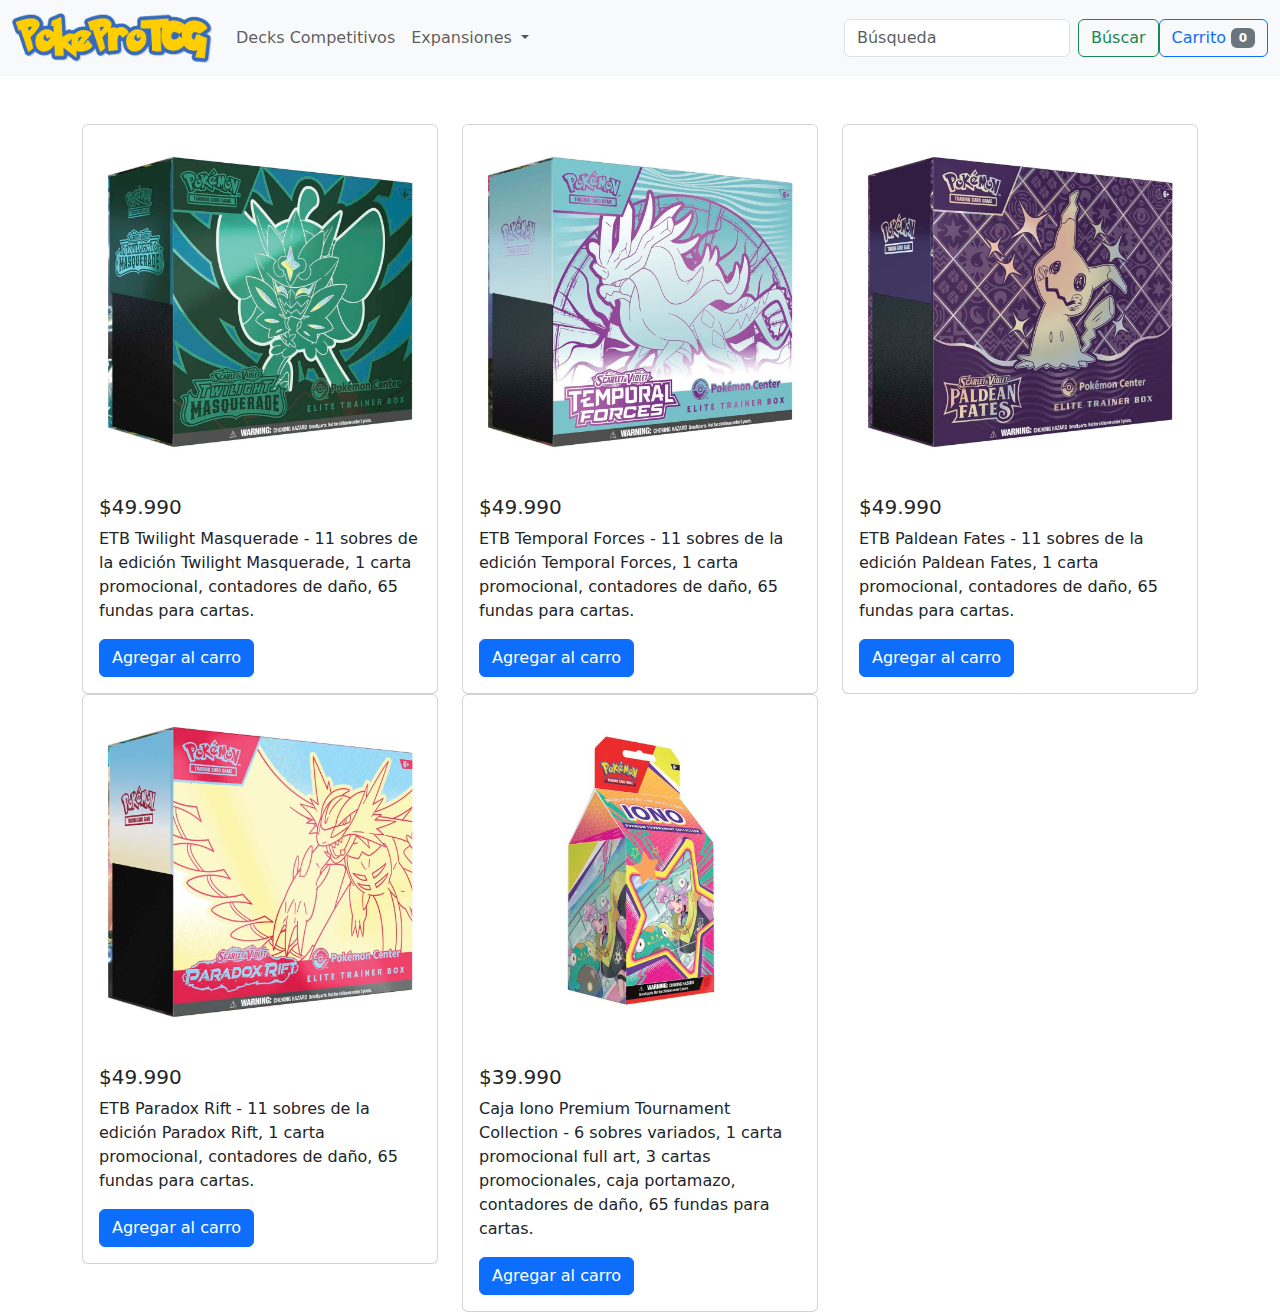
==== index.html @ 8c2c140b "Avance Proyecto" ====
<!doctype html>
<html lang="en">
  <head>
    <meta charset="utf-8">
    <meta name="viewport" content="width=device-width, initial-scale=1">
    <title>PokeProTCG</title>
    <link href="https://cdn.jsdelivr.net/npm/bootstrap@5.3.3/dist/css/bootstrap.min.css" rel="stylesheet" integrity="sha384-QWTKZyjpPEjISv5WaRU9OFeRpok6YctnYmDr5pNlyT2bRjXh0JMhjY6hW+ALEwIH" crossorigin="anonymous">
    <script src="https://cdn.jsdelivr.net/npm/bootstrap@5.3.3/dist/js/bootstrap.bundle.min.js" integrity="sha384-YvpcrYf0tY3lHB60NNkmXc5s9fDVZLESaAA55NDzOxhy9GkcIdslK1eN7N6jIeHz" crossorigin="anonymous"></script>
    <style>
        .cart-container {
            position: fixed;
            right: 20px;
            top: 70px;
            width: 300px;
            background: white;
            border: 1px solid #ddd;
            padding: 20px;
            box-shadow: 0 0 10px rgba(0,0,0,0.1);
            display: none; /* Initially hidden */
        }
    </style>
  </head>
  <body>
    <!-- INICIO BARRA DE NAVEGACION-->
    <div id="barra_navegacion">
        <nav class="navbar navbar-expand-lg bg-body-tertiary">
            <div class="container-fluid">
              <a class="navbar-brand" href="http://127.0.0.1:3000/index.html?#"><img src="img/pokeprotcgimg.png" alt="PokeProTCG" width="200" height="50"></a>
              <button class="navbar-toggler" type="button" data-bs-toggle="collapse" data-bs-target="#navbarSupportedContent" aria-controls="navbarSupportedContent" aria-expanded="false" aria-label="Toggle navigation">
                <span class="navbar-toggler-icon"></span>
              </button>
              <div class="collapse navbar-collapse" id="navbarSupportedContent">
                <ul class="navbar-nav me-auto mb-2 mb-lg-0">
                  <li class="nav-item">
                    <a class="nav-link" target="_blank" href="https://limitlesstcg.com/decks" href="#">Decks Competitivos</a>
                  </li>
                  <li class="nav-item dropdown">
                    <a class="nav-link dropdown-toggle" href="#" role="button" data-bs-toggle="dropdown" aria-expanded="false">
                      Expansiones
                    </a>
                    <ul class="dropdown-menu">
                      <li><a class="dropdown-item" target="_blank" href="https://tcg.pokemon.com/en-us/expansions/twilight-masquerade/" href="#">Twilight Masquerade</a></li>
                      <li><a class="dropdown-item" target="_blank" href="https://tcg.pokemon.com/en-us/expansions/temporal-forces/" href="#">Temporal Forces</a></li>
                      <li><a class="dropdown-item" target="_blank" href="https://tcg.pokemon.com/en-us/expansions/paldean-fates/" href="#">Paldean Fates</a></li>
                      <li><a class="dropdown-item" target="_blank" href="https://tcg.pokemon.com/en-us/expansions/paradox-rift/" href="#">Paradox Rift</a></li>
                      <li><a class="dropdown-item" target="_blank" href="https://tcg.pokemon.com/en-us/expansions/151/" href="#">151</a></li>
                      <li><a class="dropdown-item" target="_blank" href="https://tcg.pokemon.com/en-us/expansions/obsidian-flames/" href="#">Obsidian Flames</a></li>
                      <li><a class="dropdown-item" target="_blank" href="https://tcg.pokemon.com/en-us/expansions/paldea-evolved/" href="#">Paldea Evolved</a></li>
                      <li><a class="dropdown-item" target="_blank" href="https://tcg.pokemon.com/en-us/expansions/scarlet-violet/" href="#">Scarlet & Violet</a></li>
                      <li><a class="dropdown-item" target="_blank" href="https://tcg.pokemon.com/en-us/expansions/crown-zenith/" href="#">Crown Zenith</a></li>
                      <li><a class="dropdown-item" target="_blank" href="https://tcg.pokemon.com/en-us/expansions/silver-tempest/" href="#">Silver Tempest</a></li>
                      <li><a class="dropdown-item" target="_blank" href="https://tcg.pokemon.com/en-us/expansions/lost-origin/" href="#">Lost Origin</a></li>
                      <li><a class="dropdown-item" target="_blank" href="https://tcg.pokemon.com/en-us/expansions/tcg-go/" href="#">Pokémon GO</a></li>
                      <li><a class="dropdown-item" target="_blank" href="https://tcg.pokemon.com/en-us/expansions/astral-radiance/" href="#">Astral Radiance</a></li>
                      <li><a class="dropdown-item" target="_blank" href="https://tcg.pokemon.com/en-us/expansions/brilliant-stars/" href="#">Brilliant Stars</a></li>
                    </ul>
                </ul>
                <form class="d-flex" role="search">
                  <input class="form-control me-2" type="Búsqueda" placeholder="Búsqueda" aria-label="Búsqueda">
                  <button class="btn btn-outline-success" type="submit">Búscar</button>
                </form>
                <button class="btn btn-outline-primary" type="button" id="cart-button">
                  Carrito <span id="cart-count" class="badge bg-secondary">0</span>
                </button>
              </div>
            </div>
          </nav>
    </div>
<!-- FIN BARRA DE NAVEGACION-->

<!-- INICIO PRODUCTOS EN VENTA-->
    <div class="container mt-5">
      <div class="row">
        <div class="col-md-4">
          <div class="card">
              <img src="img/etb twilight masquerade.jpg" class="card-img-top" alt="ETB Twilight Masquerade">
              <div class="card-body">
                <h5 class="card-title">$49.990</h5>
                <p class="card-text">ETB Twilight Masquerade - 11 sobres de la edición Twilight Masquerade, 1 carta promocional, contadores de daño, 65 fundas para cartas.</p>
                <button class="btn btn-primary add-to-cart" data-name="ETB Twilight Masquerade" data-price="49990">Agregar al carro</button>
              </div>
            </div>
        </div>
        <div class="col-md-4">
          <div class="card">
              <img src="img/etbtemporal.jpg" class="card-img-top" alt="ETB Temporal Forces">
              <div class="card-body">
                <h5 class="card-title">$49.990</h5>
                <p class="card-text">ETB Temporal Forces - 11 sobres de la edición Temporal Forces, 1 carta promocional, contadores de daño, 65 fundas para cartas.</p>
                <button class="btn btn-primary add-to-cart" data-name="ETB Temporal Forces" data-price="49990">Agregar al carro</button>
              </div>
            </div>
        </div>
        <div class="col-md-4">
          <div class="card">
              <img src="img/etbpaldean.jpg" class="card-img-top" alt="ETB Paldean Fates">
              <div class="card-body">
                <h5 class="card-title">$49.990</h5>
                <p class="card-text">ETB Paldean Fates - 11 sobres de la edición Paldean Fates, 1 carta promocional, contadores de daño, 65 fundas para cartas.</p>
                <button class="btn btn-primary add-to-cart" data-name="ETB Paldean Fates" data-price="49990">Agregar al carro</button>
              </div>
            </div>
        </div>
        <div class="col-md-4">
          <div class="card">
              <img src="img/etbparadox.jpg" class="card-img-top" alt="ETB Paradox Rift">
              <div class="card-body">
                <h5 class="card-title">$49.990</h5>
                <p class="card-text">ETB Paradox Rift - 11 sobres de la edición Paradox Rift, 1 carta promocional, contadores de daño, 65 fundas para cartas.</p>
                <button class="btn btn-primary add-to-cart" data-name="ETB Paradox Rift" data-price="49990">Agregar al carro</button>
              </div>
            </div>
        </div>
        <div class="col-md-4">
          <div class="card">
              <img src="img/iono.jpg" class="card-img-top" alt="Caja Iono Premium Tournament Collection">
              <div class="card-body">
                <h5 class="card-title">$39.990</h5>
                <p class="card-text">Caja Iono Premium Tournament Collection - 6 sobres variados, 1 carta promocional full art, 
                  3 cartas promocionales, caja portamazo, contadores de daño, 65 fundas para cartas.</p>
                <button class="btn btn-primary add-to-cart" data-name="Caja Iono Premium Tournament Collection" data-price="39990">Agregar al carro</button>
              </div>
            </div>
        </div>
      </div>
    </div>
    <!-- FIN PRODUCTOS EN VENTA-->

    <!-- INICIO CARRITO DE COMPRA-->
    <div class="cart-container" id="cart-container">
        <h5>Carrito de Compras</h5>
        <ul id="cart-items" class="list-group">
          <!-- Items added to the cart will appear here -->
        </ul>
        <div class="mt-3">
          <strong>Total: $<span id="cart-total">0</span></strong>
        </div>
        <button class="btn btn-success mt-2">Pagar</button>
    </div>
    

    <script>
      // JavaScript to handle cart functionality
      const cart = [];
const cartContainer = document.getElementById('cart-container');
const cartButton = document.getElementById('cart-button');
const cartCount = document.getElementById('cart-count');
const cartItems = document.getElementById('cart-items');
const cartTotal = document.getElementById('cart-total');

cartButton.addEventListener('click', () => {
  cartContainer.style.display = cartContainer.style.display === 'none' ? 'block' : 'none';
});

document.querySelectorAll('.add-to-cart').forEach(button => {
  button.addEventListener('click', () => {
    const name = button.getAttribute('data-name');
    const price = parseInt(button.getAttribute('data-price'));
    addToCart(name, price);
  });
});

function addToCart(name, price) {
  const item = cart.find(product => product.name === name);
  if (item) {
    item.quantity++;
  } else {
    cart.push({ name, price, quantity: 1 });
  }
  updateCart();
}

function removeFromCart(name) {
  const item = cart.find(product => product.name === name);
  if (item) {
    item.quantity--;
    if (item.quantity <= 0) {
      const index = cart.indexOf(item);
      cart.splice(index, 1);
    }
  }
  updateCart();
}

function updateCart() {
  cartCount.textContent = cart.reduce((acc, item) => acc + item.quantity, 0);
  cartItems.innerHTML = '';
  let total = 0;
  cart.forEach(item => {
    const li = document.createElement('li');
    li.classList.add('list-group-item', 'd-flex', 'justify-content-between', 'align-items-center');
    li.innerHTML = `${item.name} - $${item.price} x ${item.quantity}
      <div>
        <button class="btn btn-sm btn-outline-secondary" onclick="removeFromCart('${item.name}')">-</button>
        <button class="btn btn-sm btn-outline-secondary" onclick="addToCart('${item.name}', ${item.price})">+</button>
      </div>`;
    cartItems.appendChild(li);
    total += item.price * item.quantity;
  });
  cartTotal.textContent = total;
}

    </script>
    <!-- FIN CARRITO DE COMPRA-->
     
  </body>
</html>
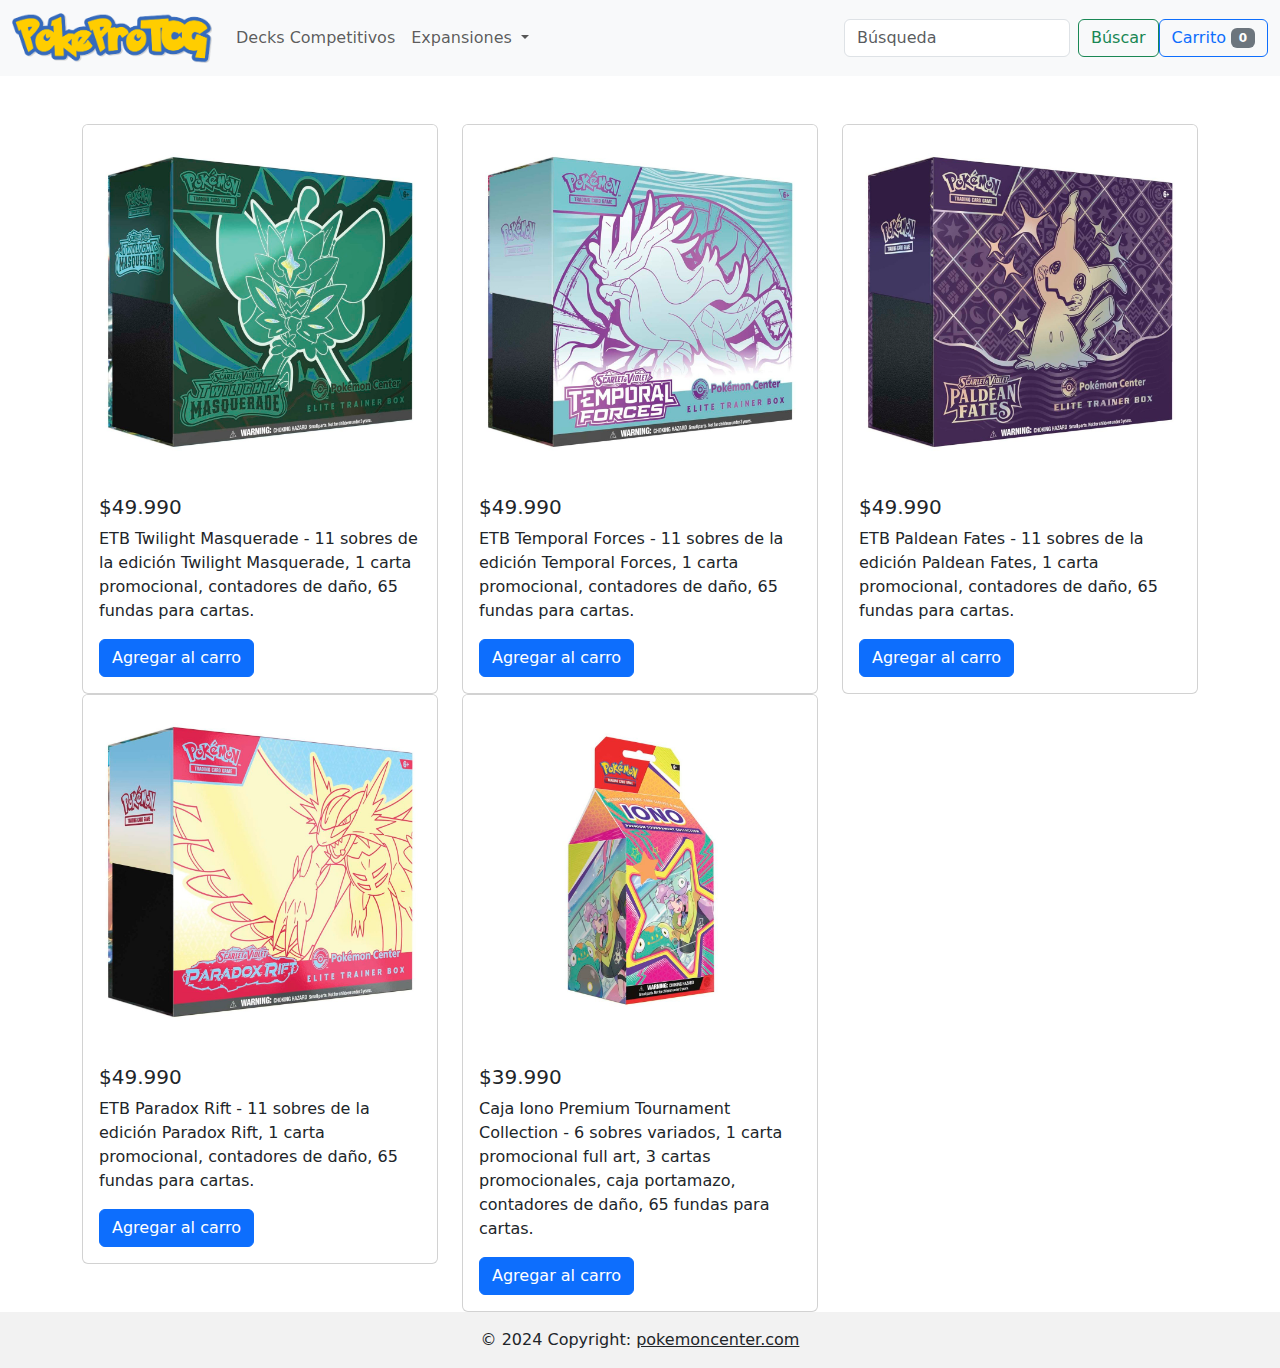
==== commit 4d35877b: "avance proyecto dos" ====
--- a/index.html
+++ b/index.html
@@ -20,53 +20,58 @@
         }
     </style>
   </head>
-  <body>
     <!-- INICIO BARRA DE NAVEGACION-->
+
+  <header class="encabezado">
     <div id="barra_navegacion">
-        <nav class="navbar navbar-expand-lg bg-body-tertiary">
-            <div class="container-fluid">
-              <a class="navbar-brand" href="http://127.0.0.1:3000/index.html?#"><img src="img/pokeprotcgimg.png" alt="PokeProTCG" width="200" height="50"></a>
-              <button class="navbar-toggler" type="button" data-bs-toggle="collapse" data-bs-target="#navbarSupportedContent" aria-controls="navbarSupportedContent" aria-expanded="false" aria-label="Toggle navigation">
-                <span class="navbar-toggler-icon"></span>
-              </button>
-              <div class="collapse navbar-collapse" id="navbarSupportedContent">
-                <ul class="navbar-nav me-auto mb-2 mb-lg-0">
-                  <li class="nav-item">
-                    <a class="nav-link" target="_blank" href="https://limitlesstcg.com/decks" href="#">Decks Competitivos</a>
-                  </li>
-                  <li class="nav-item dropdown">
-                    <a class="nav-link dropdown-toggle" href="#" role="button" data-bs-toggle="dropdown" aria-expanded="false">
-                      Expansiones
-                    </a>
-                    <ul class="dropdown-menu">
-                      <li><a class="dropdown-item" target="_blank" href="https://tcg.pokemon.com/en-us/expansions/twilight-masquerade/" href="#">Twilight Masquerade</a></li>
-                      <li><a class="dropdown-item" target="_blank" href="https://tcg.pokemon.com/en-us/expansions/temporal-forces/" href="#">Temporal Forces</a></li>
-                      <li><a class="dropdown-item" target="_blank" href="https://tcg.pokemon.com/en-us/expansions/paldean-fates/" href="#">Paldean Fates</a></li>
-                      <li><a class="dropdown-item" target="_blank" href="https://tcg.pokemon.com/en-us/expansions/paradox-rift/" href="#">Paradox Rift</a></li>
-                      <li><a class="dropdown-item" target="_blank" href="https://tcg.pokemon.com/en-us/expansions/151/" href="#">151</a></li>
-                      <li><a class="dropdown-item" target="_blank" href="https://tcg.pokemon.com/en-us/expansions/obsidian-flames/" href="#">Obsidian Flames</a></li>
-                      <li><a class="dropdown-item" target="_blank" href="https://tcg.pokemon.com/en-us/expansions/paldea-evolved/" href="#">Paldea Evolved</a></li>
-                      <li><a class="dropdown-item" target="_blank" href="https://tcg.pokemon.com/en-us/expansions/scarlet-violet/" href="#">Scarlet & Violet</a></li>
-                      <li><a class="dropdown-item" target="_blank" href="https://tcg.pokemon.com/en-us/expansions/crown-zenith/" href="#">Crown Zenith</a></li>
-                      <li><a class="dropdown-item" target="_blank" href="https://tcg.pokemon.com/en-us/expansions/silver-tempest/" href="#">Silver Tempest</a></li>
-                      <li><a class="dropdown-item" target="_blank" href="https://tcg.pokemon.com/en-us/expansions/lost-origin/" href="#">Lost Origin</a></li>
-                      <li><a class="dropdown-item" target="_blank" href="https://tcg.pokemon.com/en-us/expansions/tcg-go/" href="#">Pokémon GO</a></li>
-                      <li><a class="dropdown-item" target="_blank" href="https://tcg.pokemon.com/en-us/expansions/astral-radiance/" href="#">Astral Radiance</a></li>
-                      <li><a class="dropdown-item" target="_blank" href="https://tcg.pokemon.com/en-us/expansions/brilliant-stars/" href="#">Brilliant Stars</a></li>
-                    </ul>
+    <nav class="navbar navbar-expand-lg bg-body-tertiary">
+        <div class="container-fluid">
+          <a class="navbar-brand" href="http://127.0.0.1:3000/index.html?#"><img src="img/pokeprotcgimg.png" alt="PokeProTCG" width="200" height="50"></a>
+          <button class="navbar-toggler" type="button" data-bs-toggle="collapse" data-bs-target="#navbarSupportedContent" aria-controls="navbarSupportedContent" aria-expanded="false" aria-label="Toggle navigation">
+            <span class="navbar-toggler-icon"></span>
+          </button>
+          <div class="collapse navbar-collapse" id="navbarSupportedContent">
+            <ul class="navbar-nav me-auto mb-2 mb-lg-0">
+              <li class="nav-item">
+                <a class="nav-link" target="_blank" href="https://limitlesstcg.com/decks" href="#">Decks Competitivos</a>
+              </li>
+              <li class="nav-item dropdown">
+                <a class="nav-link dropdown-toggle" href="#" role="button" data-bs-toggle="dropdown" aria-expanded="false">
+                  Expansiones
+                </a>
+                <ul class="dropdown-menu">
+                  <li><a class="dropdown-item" target="_blank" href="https://tcg.pokemon.com/en-us/expansions/twilight-masquerade/" href="#">Twilight Masquerade</a></li>
+                  <li><a class="dropdown-item" target="_blank" href="https://tcg.pokemon.com/en-us/expansions/temporal-forces/" href="#">Temporal Forces</a></li>
+                  <li><a class="dropdown-item" target="_blank" href="https://tcg.pokemon.com/en-us/expansions/paldean-fates/" href="#">Paldean Fates</a></li>
+                  <li><a class="dropdown-item" target="_blank" href="https://tcg.pokemon.com/en-us/expansions/paradox-rift/" href="#">Paradox Rift</a></li>
+                  <li><a class="dropdown-item" target="_blank" href="https://tcg.pokemon.com/en-us/expansions/151/" href="#">151</a></li>
+                  <li><a class="dropdown-item" target="_blank" href="https://tcg.pokemon.com/en-us/expansions/obsidian-flames/" href="#">Obsidian Flames</a></li>
+                  <li><a class="dropdown-item" target="_blank" href="https://tcg.pokemon.com/en-us/expansions/paldea-evolved/" href="#">Paldea Evolved</a></li>
+                  <li><a class="dropdown-item" target="_blank" href="https://tcg.pokemon.com/en-us/expansions/scarlet-violet/" href="#">Scarlet & Violet</a></li>
+                  <li><a class="dropdown-item" target="_blank" href="https://tcg.pokemon.com/en-us/expansions/crown-zenith/" href="#">Crown Zenith</a></li>
+                  <li><a class="dropdown-item" target="_blank" href="https://tcg.pokemon.com/en-us/expansions/silver-tempest/" href="#">Silver Tempest</a></li>
+                  <li><a class="dropdown-item" target="_blank" href="https://tcg.pokemon.com/en-us/expansions/lost-origin/" href="#">Lost Origin</a></li>
+                  <li><a class="dropdown-item" target="_blank" href="https://tcg.pokemon.com/en-us/expansions/tcg-go/" href="#">Pokémon GO</a></li>
+                  <li><a class="dropdown-item" target="_blank" href="https://tcg.pokemon.com/en-us/expansions/astral-radiance/" href="#">Astral Radiance</a></li>
+                  <li><a class="dropdown-item" target="_blank" href="https://tcg.pokemon.com/en-us/expansions/brilliant-stars/" href="#">Brilliant Stars</a></li>
                 </ul>
-                <form class="d-flex" role="search">
-                  <input class="form-control me-2" type="Búsqueda" placeholder="Búsqueda" aria-label="Búsqueda">
-                  <button class="btn btn-outline-success" type="submit">Búscar</button>
-                </form>
-                <button class="btn btn-outline-primary" type="button" id="cart-button">
-                  Carrito <span id="cart-count" class="badge bg-secondary">0</span>
-                </button>
-              </div>
-            </div>
-          </nav>
-    </div>
-<!-- FIN BARRA DE NAVEGACION-->
+            </ul>
+            <form class="d-flex" role="search">
+              <input class="form-control me-2" type="Búsqueda" placeholder="Búsqueda" aria-label="Búsqueda">
+              <button class="btn btn-outline-success" type="submit">Búscar</button>
+            </form>
+            <button class="btn btn-outline-primary" type="button" id="cart-button">
+              Carrito <span id="cart-count" class="badge bg-secondary">0</span>
+            </button>
+          </div>
+        </div>
+      </nav>
+</div>
+</header>
+<!-- FIN BARRA DE NAVEGACION-->  
+<body>
+    
+
 
 <!-- INICIO PRODUCTOS EN VENTA-->
     <div class="container mt-5">
@@ -205,3 +210,12 @@
      
   </body>
 </html>
+
+<footer class="copyright">
+  <!-- Copyright -->
+  <div class="text-center p-3" style="background-color: rgba(0, 0, 0, 0.05);">
+    © 2024 Copyright:
+    <a class="text-body" href="https://www.pokemoncenter.com/">pokemoncenter.com</a>
+  </div>
+  <!-- Copyright -->
+</footer>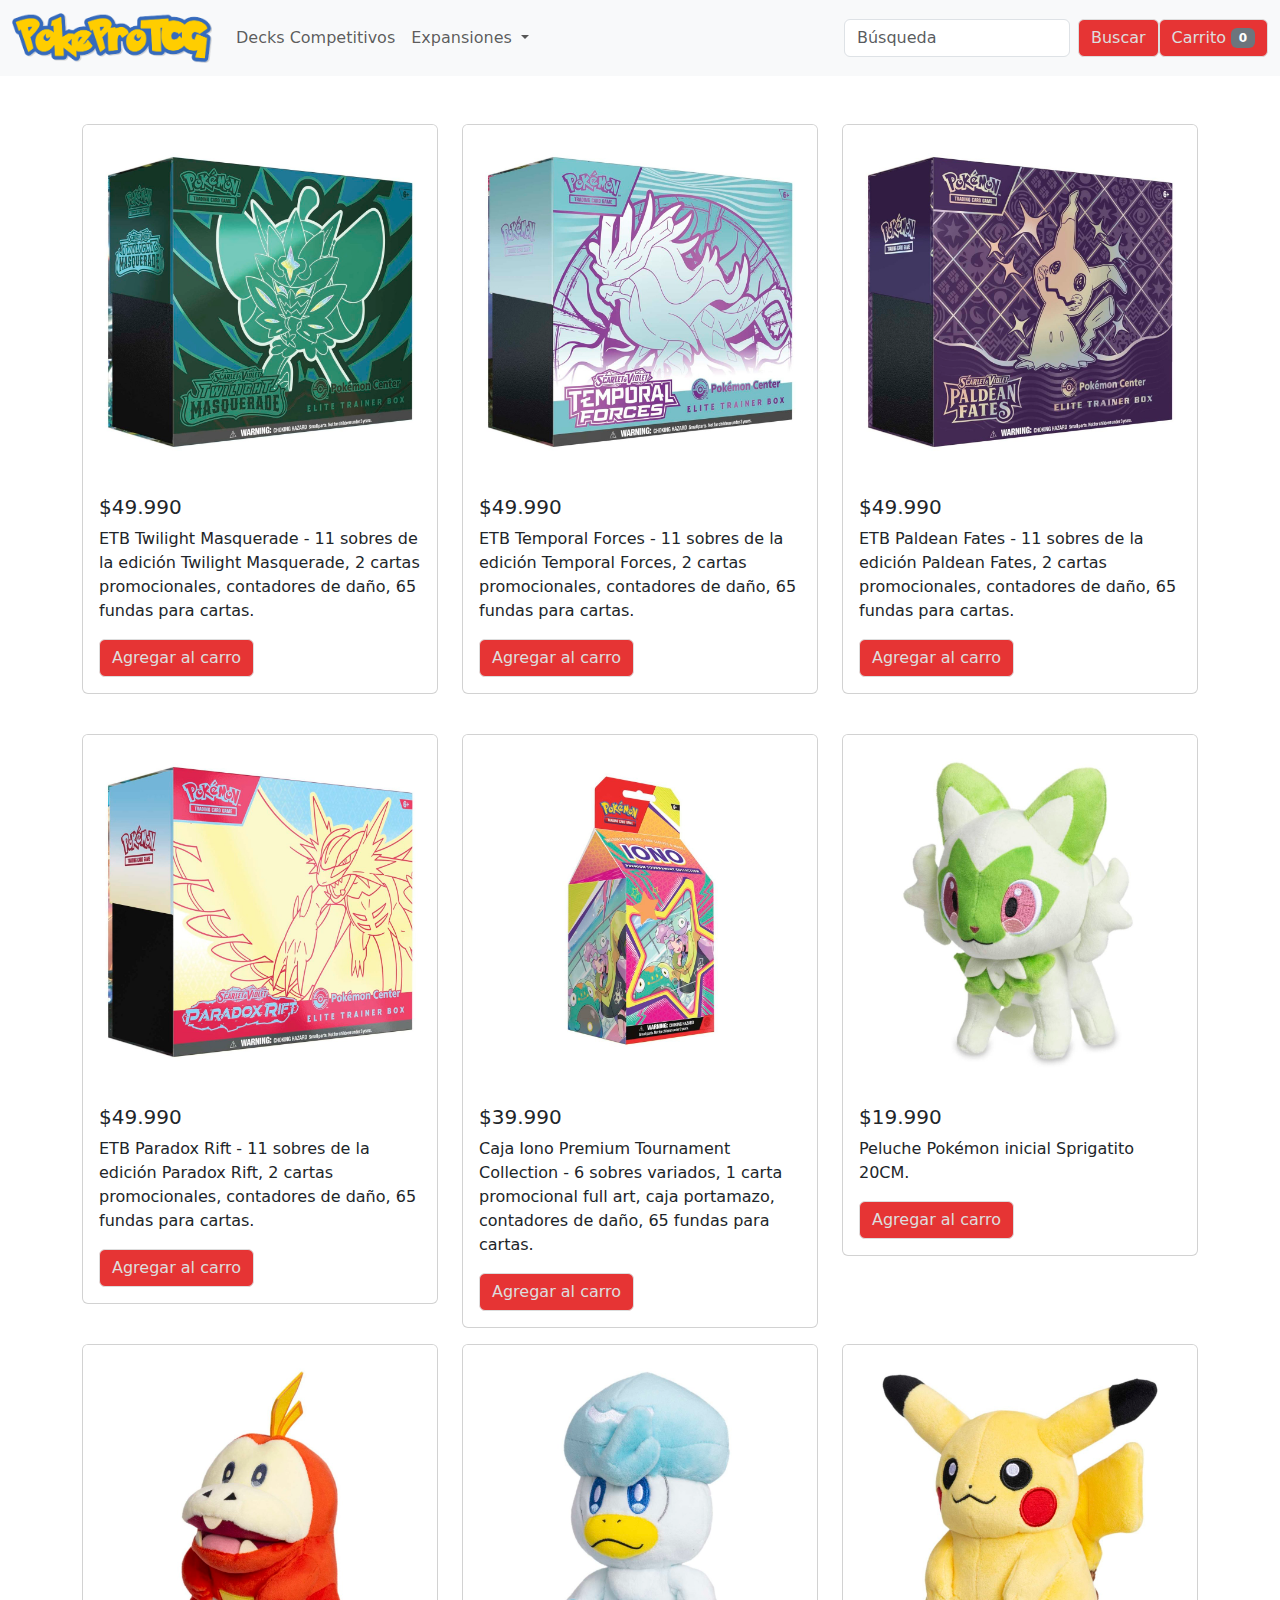
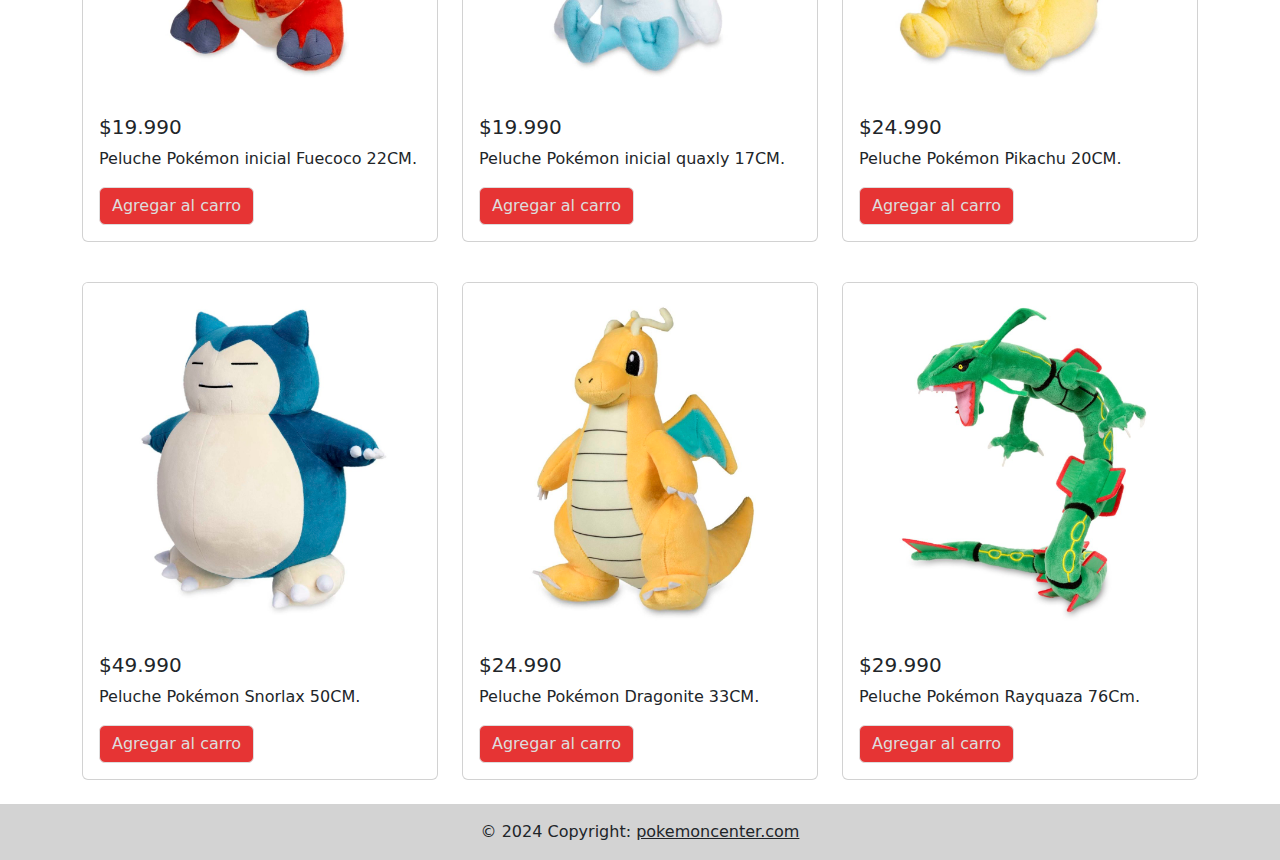
==== commit 548cb9e5: "Lo de mañana" ====
--- a/index.html
+++ b/index.html
@@ -13,76 +13,77 @@
             top: 70px;
             width: 300px;
             background: white;
-            border: 1px solid #ddd;
+            border: 1px solid #dddddd;
             padding: 20px;
             box-shadow: 0 0 10px rgba(0,0,0,0.1);
             display: none; /* Initially hidden */
         }
     </style>
   </head>
-    <!-- INICIO BARRA DE NAVEGACION-->
-
-  <header class="encabezado">
-    <div id="barra_navegacion">
-    <nav class="navbar navbar-expand-lg bg-body-tertiary">
-        <div class="container-fluid">
-          <a class="navbar-brand" href="http://127.0.0.1:3000/index.html?#"><img src="img/pokeprotcgimg.png" alt="PokeProTCG" width="200" height="50"></a>
-          <button class="navbar-toggler" type="button" data-bs-toggle="collapse" data-bs-target="#navbarSupportedContent" aria-controls="navbarSupportedContent" aria-expanded="false" aria-label="Toggle navigation">
-            <span class="navbar-toggler-icon"></span>
-          </button>
-          <div class="collapse navbar-collapse" id="navbarSupportedContent">
-            <ul class="navbar-nav me-auto mb-2 mb-lg-0">
-              <li class="nav-item">
-                <a class="nav-link" target="_blank" href="https://limitlesstcg.com/decks" href="#">Decks Competitivos</a>
-              </li>
-              <li class="nav-item dropdown">
-                <a class="nav-link dropdown-toggle" href="#" role="button" data-bs-toggle="dropdown" aria-expanded="false">
-                  Expansiones
-                </a>
-                <ul class="dropdown-menu">
-                  <li><a class="dropdown-item" target="_blank" href="https://tcg.pokemon.com/en-us/expansions/twilight-masquerade/" href="#">Twilight Masquerade</a></li>
-                  <li><a class="dropdown-item" target="_blank" href="https://tcg.pokemon.com/en-us/expansions/temporal-forces/" href="#">Temporal Forces</a></li>
-                  <li><a class="dropdown-item" target="_blank" href="https://tcg.pokemon.com/en-us/expansions/paldean-fates/" href="#">Paldean Fates</a></li>
-                  <li><a class="dropdown-item" target="_blank" href="https://tcg.pokemon.com/en-us/expansions/paradox-rift/" href="#">Paradox Rift</a></li>
-                  <li><a class="dropdown-item" target="_blank" href="https://tcg.pokemon.com/en-us/expansions/151/" href="#">151</a></li>
-                  <li><a class="dropdown-item" target="_blank" href="https://tcg.pokemon.com/en-us/expansions/obsidian-flames/" href="#">Obsidian Flames</a></li>
-                  <li><a class="dropdown-item" target="_blank" href="https://tcg.pokemon.com/en-us/expansions/paldea-evolved/" href="#">Paldea Evolved</a></li>
-                  <li><a class="dropdown-item" target="_blank" href="https://tcg.pokemon.com/en-us/expansions/scarlet-violet/" href="#">Scarlet & Violet</a></li>
-                  <li><a class="dropdown-item" target="_blank" href="https://tcg.pokemon.com/en-us/expansions/crown-zenith/" href="#">Crown Zenith</a></li>
-                  <li><a class="dropdown-item" target="_blank" href="https://tcg.pokemon.com/en-us/expansions/silver-tempest/" href="#">Silver Tempest</a></li>
-                  <li><a class="dropdown-item" target="_blank" href="https://tcg.pokemon.com/en-us/expansions/lost-origin/" href="#">Lost Origin</a></li>
-                  <li><a class="dropdown-item" target="_blank" href="https://tcg.pokemon.com/en-us/expansions/tcg-go/" href="#">Pokémon GO</a></li>
-                  <li><a class="dropdown-item" target="_blank" href="https://tcg.pokemon.com/en-us/expansions/astral-radiance/" href="#">Astral Radiance</a></li>
-                  <li><a class="dropdown-item" target="_blank" href="https://tcg.pokemon.com/en-us/expansions/brilliant-stars/" href="#">Brilliant Stars</a></li>
-                </ul>
-            </ul>
-            <form class="d-flex" role="search">
-              <input class="form-control me-2" type="Búsqueda" placeholder="Búsqueda" aria-label="Búsqueda">
-              <button class="btn btn-outline-success" type="submit">Búscar</button>
-            </form>
-            <button class="btn btn-outline-primary" type="button" id="cart-button">
-              Carrito <span id="cart-count" class="badge bg-secondary">0</span>
-            </button>
-          </div>
-        </div>
-      </nav>
-</div>
+
+<body>
+        <!-- INICIO BARRA DE NAVEGACION-->
+<header class="encabezado">
+        <div id="barra_navegacion">
+            <nav class="navbar navbar-expand-lg bg-body-tertiary">
+                <div class="container-fluid">
+                    <a class="navbar-brand" href="http://127.0.0.1:3000/index.html?#">
+                        <img src="img/pokeprotcgimg.png" alt="PokeProTCG" width="200" height="50">
+                    </a>
+                    <button class="navbar-toggler" type="button" data-bs-toggle="collapse" data-bs-target="#navbarSupportedContent" aria-controls="navbarSupportedContent" aria-expanded="false" aria-label="Toggle navigation">
+                        <span class="navbar-toggler-icon"></span>
+                    </button>
+                    <div class="collapse navbar-collapse" id="navbarSupportedContent">
+                        <ul class="navbar-nav me-auto mb-2 mb-lg-0">
+                            <li class="nav-item">
+                                <a class="nav-link" target="_blank" href="https://limitlesstcg.com/decks">Decks Competitivos</a>
+                            </li>
+                            <li class="nav-item dropdown">
+                                <a class="nav-link dropdown-toggle" href="#" role="button" data-bs-toggle="dropdown" aria-expanded="false">
+                                    Expansiones
+                                </a>
+                                <ul class="dropdown-menu">
+                                    <li><a class="dropdown-item" target="_blank" href="https://tcg.pokemon.com/en-us/expansions/twilight-masquerade/">Twilight Masquerade</a></li>
+                                    <li><a class="dropdown-item" target="_blank" href="https://tcg.pokemon.com/en-us/expansions/temporal-forces/">Temporal Forces</a></li>
+                                    <li><a class="dropdown-item" target="_blank" href="https://tcg.pokemon.com/en-us/expansions/paldean-fates/">Paldean Fates</a></li>
+                                    <li><a class="dropdown-item" target="_blank" href="https://tcg.pokemon.com/en-us/expansions/paradox-rift/">Paradox Rift</a></li>
+                                    <li><a class="dropdown-item" target="_blank" href="https://tcg.pokemon.com/en-us/expansions/151/">151</a></li>
+                                    <li><a class="dropdown-item" target="_blank" href="https://tcg.pokemon.com/en-us/expansions/obsidian-flames/">Obsidian Flames</a></li>
+                                    <li><a class="dropdown-item" target="_blank" href="https://tcg.pokemon.com/en-us/expansions/paldea-evolved/">Paldea Evolved</a></li>
+                                    <li><a class="dropdown-item" target="_blank" href="https://tcg.pokemon.com/en-us/expansions/scarlet-violet/">Scarlet & Violet</a></li>
+                                    <li><a class="dropdown-item" target="_blank" href="https://tcg.pokemon.com/en-us/expansions/crown-zenith/">Crown Zenith</a></li>
+                                    <li><a class="dropdown-item" target="_blank" href="https://tcg.pokemon.com/en-us/expansions/silver-tempest/">Silver Tempest</a></li>
+                                    <li><a class="dropdown-item" target="_blank" href="https://tcg.pokemon.com/en-us/expansions/lost-origin/">Lost Origin</a></li>
+                                    <li><a class="dropdown-item" target="_blank" href="https://tcg.pokemon.com/en-us/expansions/tcg-go/">Pokémon GO</a></li>
+                                    <li><a class="dropdown-item" target="_blank" href="https://tcg.pokemon.com/en-us/expansions/astral-radiance/">Astral Radiance</a></li>
+                                    <li><a class="dropdown-item" target="_blank" href="https://tcg.pokemon.com/en-us/expansions/brilliant-stars/">Brilliant Stars</a></li>
+                                </ul>
+                            </li>
+                        </ul>
+                        <form class="d-flex" role="search">
+                            <input class="form-control me-2" type="search" placeholder="Búsqueda" aria-label="Búsqueda">
+                            <button class="btn btn-outline-success" type="submit" style="color: #dddddd; background-color:rgb(230, 52, 52); border-color: #dddddd;">Buscar</button>
+                        </form>
+                        <button class="btn btn-outline-primary" type="button" id="cart-button" style="color: #dddddd; background-color:rgb(230, 52, 52); border-color: #dddddd;">
+                            Carrito <span id="cart-count" class="badge bg-secondary">0</span>
+                        </button>
+                    </div>
+                </div>
+            </nav>
+        </div>
 </header>
 <!-- FIN BARRA DE NAVEGACION-->  
-<body>
-    
-
 
 <!-- INICIO PRODUCTOS EN VENTA-->
     <div class="container mt-5">
       <div class="row">
-        <div class="col-md-4">
+        <div class="col-md-4" style="padding-bottom: 40px;">
           <div class="card">
               <img src="img/etb twilight masquerade.jpg" class="card-img-top" alt="ETB Twilight Masquerade">
               <div class="card-body">
                 <h5 class="card-title">$49.990</h5>
-                <p class="card-text">ETB Twilight Masquerade - 11 sobres de la edición Twilight Masquerade, 1 carta promocional, contadores de daño, 65 fundas para cartas.</p>
-                <button class="btn btn-primary add-to-cart" data-name="ETB Twilight Masquerade" data-price="49990">Agregar al carro</button>
+                <p class="card-text">ETB Twilight Masquerade - 11 sobres de la edición Twilight Masquerade, 2 cartas promocionales, contadores de daño, 65 fundas para cartas.</p>
+                <button class="btn btn-primary add-to-cart" data-name="ETB Twilight Masquerade" data-price="49990"style="color: #dddddd; background-color:rgb(230, 52, 52); border-color: #dddddd;">Agregar al carro</button>
               </div>
             </div>
         </div>
@@ -91,8 +92,8 @@
               <img src="img/etbtemporal.jpg" class="card-img-top" alt="ETB Temporal Forces">
               <div class="card-body">
                 <h5 class="card-title">$49.990</h5>
-                <p class="card-text">ETB Temporal Forces - 11 sobres de la edición Temporal Forces, 1 carta promocional, contadores de daño, 65 fundas para cartas.</p>
-                <button class="btn btn-primary add-to-cart" data-name="ETB Temporal Forces" data-price="49990">Agregar al carro</button>
+                <p class="card-text">ETB Temporal Forces - 11 sobres de la edición Temporal Forces, 2 cartas promocionales, contadores de daño, 65 fundas para cartas.</p>
+                <button class="btn btn-primary add-to-cart" data-name="ETB Temporal Forces" data-price="49990"style="color: #dddddd; background-color:rgb(230, 52, 52); border-color: #dddddd;">Agregar al carro</button>
               </div>
             </div>
         </div>
@@ -101,18 +102,18 @@
               <img src="img/etbpaldean.jpg" class="card-img-top" alt="ETB Paldean Fates">
               <div class="card-body">
                 <h5 class="card-title">$49.990</h5>
-                <p class="card-text">ETB Paldean Fates - 11 sobres de la edición Paldean Fates, 1 carta promocional, contadores de daño, 65 fundas para cartas.</p>
-                <button class="btn btn-primary add-to-cart" data-name="ETB Paldean Fates" data-price="49990">Agregar al carro</button>
-              </div>
-            </div>
-        </div>
-        <div class="col-md-4">
+                <p class="card-text">ETB Paldean Fates - 11 sobres de la edición Paldean Fates, 2 cartas promocionales, contadores de daño, 65 fundas para cartas.</p>
+                <button class="btn btn-primary add-to-cart" data-name="ETB Paldean Fates" data-price="49990"style="color: #dddddd; background-color:rgb(230, 52, 52); border-color: #dddddd;">Agregar al carro</button>
+              </div>
+            </div>
+        </div>
+        <div class="col-md-4" style="padding-bottom: 40px;">
           <div class="card">
               <img src="img/etbparadox.jpg" class="card-img-top" alt="ETB Paradox Rift">
               <div class="card-body">
                 <h5 class="card-title">$49.990</h5>
-                <p class="card-text">ETB Paradox Rift - 11 sobres de la edición Paradox Rift, 1 carta promocional, contadores de daño, 65 fundas para cartas.</p>
-                <button class="btn btn-primary add-to-cart" data-name="ETB Paradox Rift" data-price="49990">Agregar al carro</button>
+                <p class="card-text">ETB Paradox Rift - 11 sobres de la edición Paradox Rift, 2 cartas promocionales, contadores de daño, 65 fundas para cartas.</p>
+                <button class="btn btn-primary add-to-cart" data-name="ETB Paradox Rift" data-price="49990"style="color: #dddddd; background-color:rgb(230, 52, 52); border-color: #dddddd;">Agregar al carro</button>
               </div>
             </div>
         </div>
@@ -122,8 +123,78 @@
               <div class="card-body">
                 <h5 class="card-title">$39.990</h5>
                 <p class="card-text">Caja Iono Premium Tournament Collection - 6 sobres variados, 1 carta promocional full art, 
-                  3 cartas promocionales, caja portamazo, contadores de daño, 65 fundas para cartas.</p>
-                <button class="btn btn-primary add-to-cart" data-name="Caja Iono Premium Tournament Collection" data-price="39990">Agregar al carro</button>
+                 caja portamazo, contadores de daño, 65 fundas para cartas.</p>
+                <button class="btn btn-primary add-to-cart" data-name="Caja Iono Premium Tournament Collection" data-price="39990"style="color: #dddddd; background-color:rgb(230, 52, 52); border-color: #dddddd;">Agregar al carro</button>
+              </div>
+            </div>
+        </div>
+        <div class="col-md-4">
+          <div class="card" >
+              <img src="img/sprigatito.jpg" class="card-img-top" alt="Peluche Pokémon inicial Sprigatito 20CM.">
+              <div class="card-body">
+                <h5 class="card-title">$19.990</h5>
+                <p class="card-text">Peluche Pokémon inicial Sprigatito 20CM.</p>
+                <button class="btn btn-primary add-to-cart" data-name="Peluche Pokémon inicial Sprigatito 20CM." data-price="19990"style="color: #dddddd; background-color:rgb(230, 52, 52); border-color: #dddddd;">Agregar al carro</button>
+              </div>
+            </div>
+        </div>
+        <div class="col-md-4" style="padding-bottom: 40px;">
+          <div class="card">
+              <img src="img/fuecoco.jpg" class="card-img-top" alt="Peluche Pokémon inicial Fuecoco 22CM.">
+              <div class="card-body">
+                <h5 class="card-title">$19.990</h5>
+                <p class="card-text">Peluche Pokémon inicial Fuecoco 22CM.</p>
+                <button class="btn btn-primary add-to-cart" data-name="Peluche Pokémon inicial Fuecoco 22CM." data-price="19990"style="color: #dddddd; background-color:rgb(230, 52, 52); border-color: #dddddd;">Agregar al carro</button>
+              </div>
+            </div>
+        </div>
+        <div class="col-md-4">
+          <div class="card">
+              <img src="img/quaxly.jpg" class="card-img-top" alt="Peluche Pokémon inicial quaxly 17CM.">
+              <div class="card-body">
+                <h5 class="card-title">$19.990</h5>
+                <p class="card-text">Peluche Pokémon inicial quaxly 17CM.</p>
+                <button class="btn btn-primary add-to-cart" data-name="Peluche Pokémon inicial quaxly 17CM." data-price="19990"style="color: #dddddd; background-color:rgb(230, 52, 52); border-color: #dddddd;">Agregar al carro</button>
+              </div>
+            </div>
+        </div>
+        <div class="col-md-4">
+          <div class="card">
+              <img src="img/pikachu.jpg" class="card-img-top" alt="Peluche Pokémon Pikachu 20CM.">
+              <div class="card-body">
+                <h5 class="card-title">$24.990</h5>
+                <p class="card-text">Peluche Pokémon Pikachu 20CM.</p>
+                <button class="btn btn-primary add-to-cart" data-name="Peluche Pokémon Pikachu 20CM." data-price="24990"style="color: #dddddd; background-color:rgb(230, 52, 52); border-color: #dddddd;">Agregar al carro</button>
+              </div>
+            </div>
+        </div>
+        <div class="col-md-4">
+          <div class="card">
+              <img src="img/snorlax.jpg" class="card-img-top" alt="Peluche Pokémon Snorlax 50CM.">
+              <div class="card-body">
+                <h5 class="card-title">$49.990</h5>
+                <p class="card-text">Peluche Pokémon Snorlax 50CM.</p>
+                <button class="btn btn-primary add-to-cart" data-name="Peluche Pokémon Snorlax 50CM." data-price="49990"style="color: #dddddd; background-color:rgb(230, 52, 52); border-color: #dddddd;">Agregar al carro</button>
+              </div>
+            </div>
+        </div>
+        <div class="col-md-4">
+          <div class="card">
+              <img src="img/dragonite.jpg" class="card-img-top" alt="Peluche Pokémon Dragonite 33CM.">
+              <div class="card-body">
+                <h5 class="card-title">$24.990</h5>
+                <p class="card-text">Peluche Pokémon Dragonite 33CM.</p>
+                <button class="btn btn-primary add-to-cart" data-name="Peluche Pokémon Dragonite 33CM." data-price="24990"style="color: #dddddd; background-color:rgb(230, 52, 52); border-color: #dddddd;">Agregar al carro</button>
+              </div>
+            </div>
+        </div>
+        <div class="col-md-4">
+          <div class="card">
+              <img src="img/rayquaza.jpg" class="card-img-top" alt="Peluche Pokémon Rayquaza 76Cm.">
+              <div class="card-body">
+                <h5 class="card-title">$29.990</h5>
+                <p class="card-text">Peluche Pokémon Rayquaza 76Cm.</p>
+                <button class="btn btn-primary add-to-cart" data-name="Peluche Pokémon Rayquaza 76Cm." data-price="29990"style="color: #dddddd; background-color:rgb(230, 52, 52); border-color: #dddddd;">Agregar al carro</button>
               </div>
             </div>
         </div>
@@ -131,89 +202,95 @@
     </div>
     <!-- FIN PRODUCTOS EN VENTA-->
 
-    <!-- INICIO CARRITO DE COMPRA-->
-    <div class="cart-container" id="cart-container">
-        <h5>Carrito de Compras</h5>
-        <ul id="cart-items" class="list-group">
-          <!-- Items added to the cart will appear here -->
-        </ul>
-        <div class="mt-3">
-          <strong>Total: $<span id="cart-total">0</span></strong>
-        </div>
-        <button class="btn btn-success mt-2">Pagar</button>
-    </div>
-    
-
-    <script>
-      // JavaScript to handle cart functionality
-      const cart = [];
-const cartContainer = document.getElementById('cart-container');
-const cartButton = document.getElementById('cart-button');
-const cartCount = document.getElementById('cart-count');
-const cartItems = document.getElementById('cart-items');
-const cartTotal = document.getElementById('cart-total');
-
-cartButton.addEventListener('click', () => {
-  cartContainer.style.display = cartContainer.style.display === 'none' ? 'block' : 'none';
-});
-
-document.querySelectorAll('.add-to-cart').forEach(button => {
-  button.addEventListener('click', () => {
-    const name = button.getAttribute('data-name');
-    const price = parseInt(button.getAttribute('data-price'));
-    addToCart(name, price);
+<!-- INICIO CARRITO DE COMPRA-->
+<div class="cart-container" id="cart-container">
+  <h5>Carrito de Compras</h5>
+  <ul id="cart-items" class="list-group">
+      <!-- Items added to the cart will appear here -->
+  </ul>
+  <div class="mt-3">
+      <strong>Total: $<span id="cart-total">0</span></strong>
+  </div>
+  <button id="pay-button" class="btn btn-success mt-2" style="color: #dddddd; background-color:rgb(230, 52, 52); border-color: #dddddd;">Pagar</button>
+</div>
+
+<script>
+  // JavaScript to handle cart functionality
+  const cart = [];
+  const cartContainer = document.getElementById('cart-container');
+  const cartButton = document.getElementById('cart-button');
+  const cartCount = document.getElementById('cart-count');
+  const cartItems = document.getElementById('cart-items');
+  const cartTotal = document.getElementById('cart-total');
+  const payButton = document.getElementById('pay-button');
+
+  cartButton.addEventListener('click', () => {
+      cartContainer.style.display = cartContainer.style.display === 'none' ? 'block' : 'none';
   });
-});
-
-function addToCart(name, price) {
-  const item = cart.find(product => product.name === name);
-  if (item) {
-    item.quantity++;
-  } else {
-    cart.push({ name, price, quantity: 1 });
+
+  document.querySelectorAll('.add-to-cart').forEach(button => {
+      button.addEventListener('click', () => {
+          const name = button.getAttribute('data-name');
+          const price = parseInt(button.getAttribute('data-price'));
+          addToCart(name, price);
+      });
+  });
+
+  function addToCart(name, price) {
+      const item = cart.find(product => product.name === name);
+      if (item) {
+          item.quantity++;
+      } else {
+          cart.push({ name, price, quantity: 1 });
+      }
+      updateCart();
   }
-  updateCart();
-}
-
-function removeFromCart(name) {
-  const item = cart.find(product => product.name === name);
-  if (item) {
-    item.quantity--;
-    if (item.quantity <= 0) {
-      const index = cart.indexOf(item);
-      cart.splice(index, 1);
-    }
+
+  function removeFromCart(name) {
+      const item = cart.find(product => product.name === name);
+      if (item) {
+          item.quantity--;
+          if (item.quantity <= 0) {
+              const index = cart.indexOf(item);
+              cart.splice(index, 1);
+          }
+      }
+      updateCart();
   }
-  updateCart();
-}
-
-function updateCart() {
-  cartCount.textContent = cart.reduce((acc, item) => acc + item.quantity, 0);
-  cartItems.innerHTML = '';
-  let total = 0;
-  cart.forEach(item => {
-    const li = document.createElement('li');
-    li.classList.add('list-group-item', 'd-flex', 'justify-content-between', 'align-items-center');
-    li.innerHTML = `${item.name} - $${item.price} x ${item.quantity}
-      <div>
-        <button class="btn btn-sm btn-outline-secondary" onclick="removeFromCart('${item.name}')">-</button>
-        <button class="btn btn-sm btn-outline-secondary" onclick="addToCart('${item.name}', ${item.price})">+</button>
-      </div>`;
-    cartItems.appendChild(li);
-    total += item.price * item.quantity;
+
+  function updateCart() {
+      cartCount.textContent = cart.reduce((acc, item) => acc + item.quantity, 0);
+      cartItems.innerHTML = '';
+      let total = 0;
+      cart.forEach(item => {
+          const li = document.createElement('li');
+          li.classList.add('list-group-item', 'd-flex', 'justify-content-between', 'align-items-center');
+          li.innerHTML = `${item.name} - $${item.price} x ${item.quantity}
+          <div>
+              <button class="btn btn-sm btn-outline-secondary" onclick="removeFromCart('${item.name}')">-</button>
+              <button class="btn btn-sm btn-outline-secondary" onclick="addToCart('${item.name}', ${item.price})">+</button>
+          </div>`;
+          cartItems.appendChild(li);
+          total += item.price * item.quantity;
+      });
+      cartTotal.textContent = total;
+  }
+
+  payButton.addEventListener('click', () => {
+      window.open('javascript.js', '_blank');
   });
-  cartTotal.textContent = total;
-}
-
-    </script>
-    <!-- FIN CARRITO DE COMPRA-->
+</script>
+<!-- FIN CARRITO DE COMPRA-->
+
+
      
   </body>
 </html>
-
-<footer class="copyright">
+<br>
+<!-- FOOTER-->
+<footer class="copyright" style="background-color: lightgray;">
   <!-- Copyright -->
-  <div class="text-center p-3" style="background-color: rgba(0, 0, 0, 0.05);">
+  <div class="text-center p-3">
     © 2024 Copyright:
     <a class="text-body" href="https://www.pokemoncenter.com/">pokemoncenter.com</a>
   </div>
